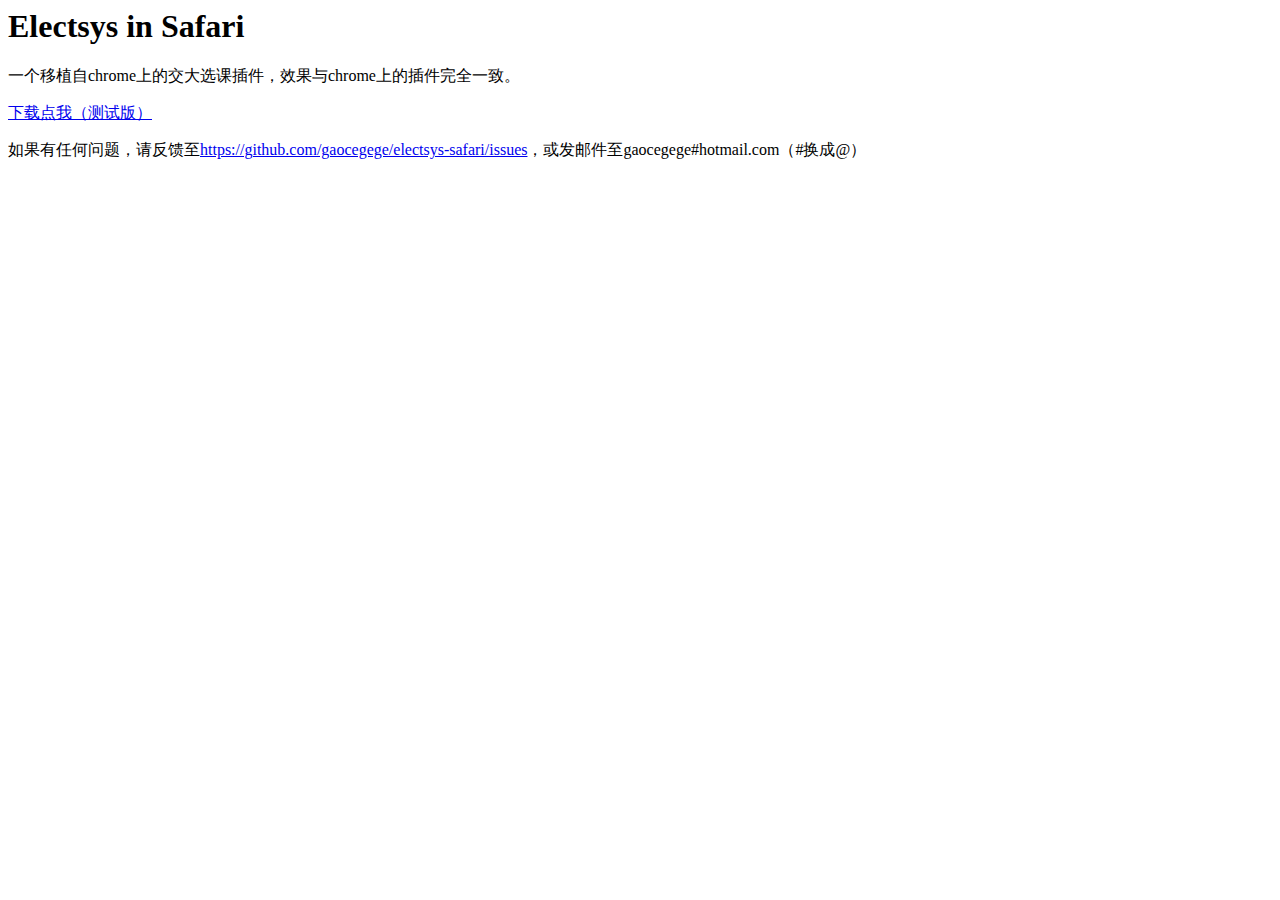
==== index.html @ a5b81544 "first version" ====
<html>

<head>
</head>

<body>
    <h1>Electsys in Safari</h1>
    <p>一个移植自chrome上的交大选课插件，效果与chrome上的插件完全一致。</p>
    <a href="./electsys.safariextz" target="_self">下载点我（测试版）</a>
    <p>如果有任何问题，请反馈至<a href="https://github.com/gaocegege/electsys-safari/issues">https://github.com/gaocegege/electsys-safari/issues</a>，或发邮件至<span>gaocegege#hotmail.com（#换成@）</span></p>
</body>

</html>
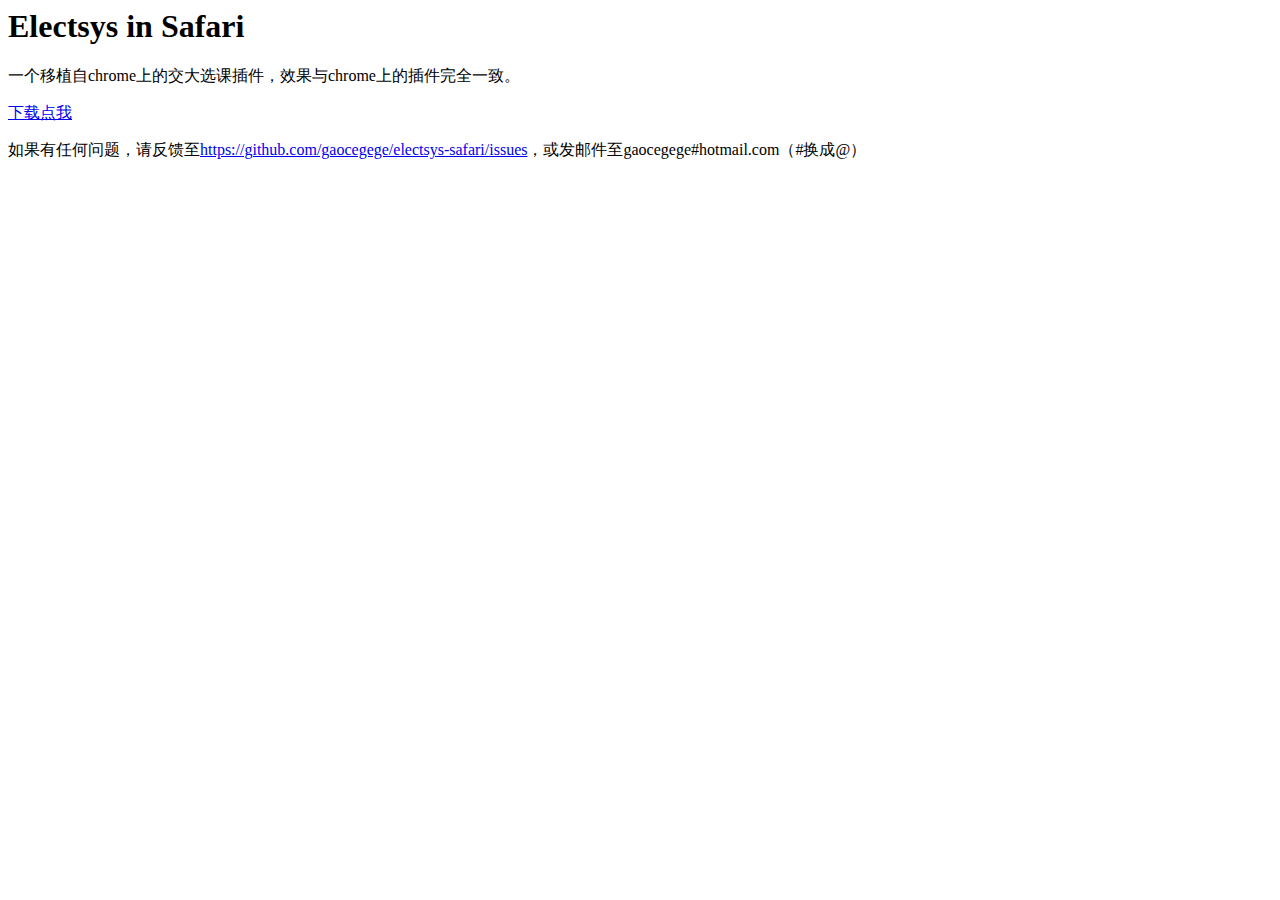
==== commit 11c0b80d: "update" ====
--- a/index.html
+++ b/index.html
@@ -6,8 +6,27 @@
 <body>
     <h1>Electsys in Safari</h1>
     <p>一个移植自chrome上的交大选课插件，效果与chrome上的插件完全一致。</p>
-    <a href="./electsys.safariextz" target="_self">下载点我（测试版）</a>
-    <p>如果有任何问题，请反馈至<a href="https://github.com/gaocegege/electsys-safari/issues">https://github.com/gaocegege/electsys-safari/issues</a>，或发邮件至<span>gaocegege#hotmail.com（#换成@）</span></p>
+    <a href="./electsys.safariextz" target="_self">下载点我</a>
+    <p>如果有任何问题，请反馈至<a href="https://github.com/gaocegege/electsys-safari/issues">https://github.com/gaocegege/electsys-safari/issues</a>，或发邮件至<span>gaocegege#hotmail.com（#换成@）</span>
+    </p>
+    <script>
+    (function(i, s, o, g, r, a, m) {
+        i['GoogleAnalyticsObject'] = r;
+        i[r] = i[r] || function() {
+            (i[r].q = i[r].q || []).push(arguments)
+        }, i[r].l = 1 * new Date();
+        a = s.createElement(o),
+            m = s.getElementsByTagName(o)[0];
+        a.async = 1;
+        a.src = g;
+        m.parentNode.insertBefore(a, m)
+    })(window, document, 'script', '//www.google-analytics.com/analytics.js', 'ga');
+
+    ga('create', 'UA-54253120-1', 'auto');
+    ga('require', 'linkid', 'linkid.js');
+    ga('require', 'displayfeatures');
+    ga('send', 'pageview');
+    </script>
 </body>
 
 </html>
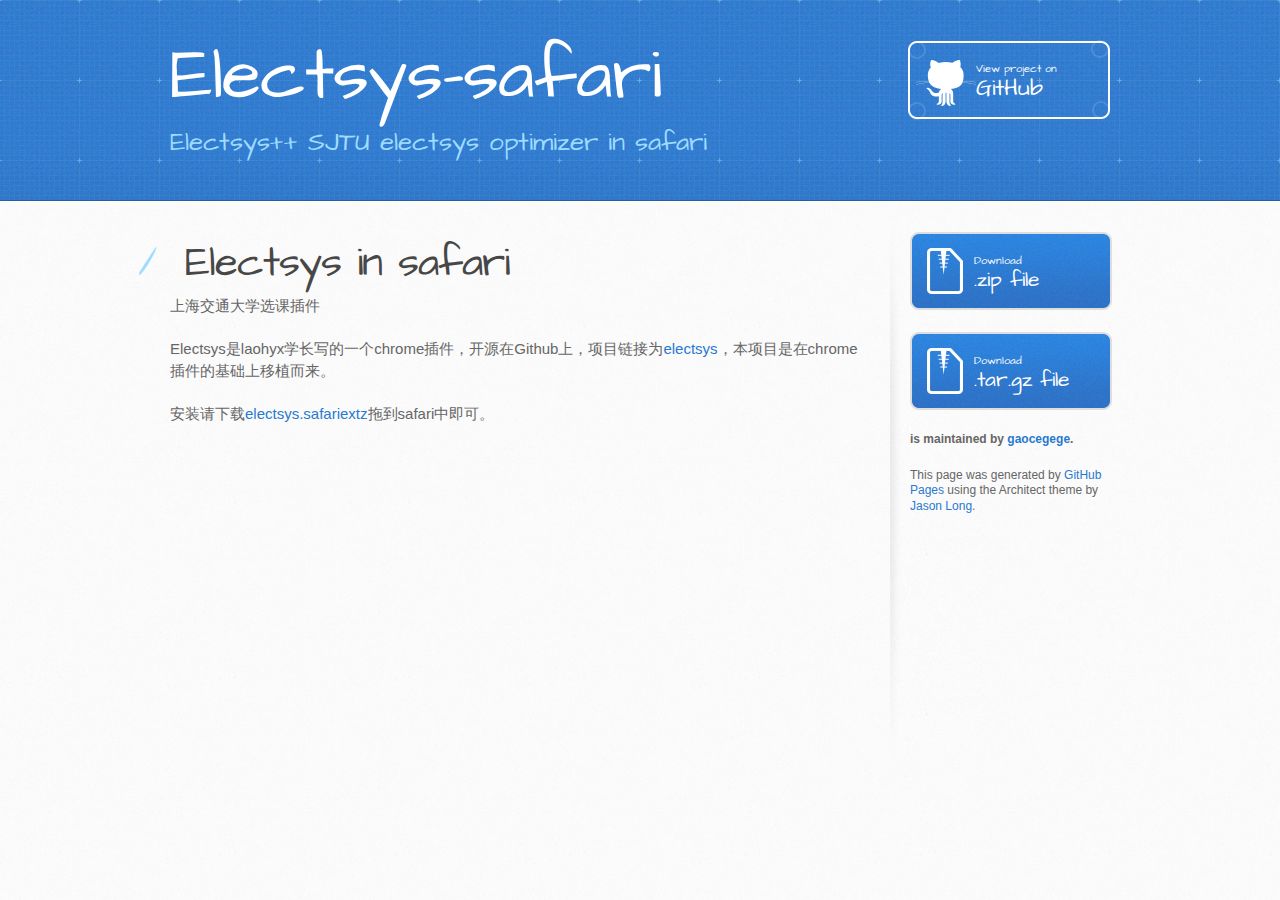
==== commit b8e54f8b: "Create gh-pages branch via GitHub" ====
--- a/index.html
+++ b/index.html
@@ -1,32 +1,70 @@
+<!DOCTYPE html>
 <html>
+  <head>
+    <meta charset='utf-8'>
+    <meta http-equiv="X-UA-Compatible" content="chrome=1">
+    <meta name="viewport" content="width=device-width, initial-scale=1, maximum-scale=1">
+    <link href='https://fonts.googleapis.com/css?family=Architects+Daughter' rel='stylesheet' type='text/css'>
+    <link rel="stylesheet" type="text/css" href="stylesheets/stylesheet.css" media="screen">
+    <link rel="stylesheet" type="text/css" href="stylesheets/github-light.css" media="screen">
+    <link rel="stylesheet" type="text/css" href="stylesheets/print.css" media="print">
 
-<head>
-</head>
+    <!--[if lt IE 9]>
+    <script src="//html5shiv.googlecode.com/svn/trunk/html5.js"></script>
+    <![endif]-->
 
-<body>
-    <h1>Electsys in Safari</h1>
-    <p>一个移植自chrome上的交大选课插件，效果与chrome上的插件完全一致。</p>
-    <a href="./electsys.safariextz" target="_self">下载点我</a>
-    <p>如果有任何问题，请反馈至<a href="https://github.com/gaocegege/electsys-safari/issues">https://github.com/gaocegege/electsys-safari/issues</a>，或发邮件至<span>gaocegege#hotmail.com（#换成@）</span>
-    </p>
-    <script>
-    (function(i, s, o, g, r, a, m) {
-        i['GoogleAnalyticsObject'] = r;
-        i[r] = i[r] || function() {
-            (i[r].q = i[r].q || []).push(arguments)
-        }, i[r].l = 1 * new Date();
-        a = s.createElement(o),
-            m = s.getElementsByTagName(o)[0];
-        a.async = 1;
-        a.src = g;
-        m.parentNode.insertBefore(a, m)
-    })(window, document, 'script', '//www.google-analytics.com/analytics.js', 'ga');
+    <title>Electsys-safari by gaocegege</title>
+  </head>
 
-    ga('create', 'UA-54253120-1', 'auto');
-    ga('require', 'linkid', 'linkid.js');
-    ga('require', 'displayfeatures');
-    ga('send', 'pageview');
-    </script>
-</body>
+  <body>
+    <header>
+      <div class="inner">
+        <h1>Electsys-safari</h1>
+        <h2>Electsys++ SJTU electsys optimizer in safari</h2>
+        <a href="https://github.com/gaocegege/electsys-safari" class="button"><small>View project on</small> GitHub</a>
+      </div>
+    </header>
 
+    <div id="content-wrapper">
+      <div class="inner clearfix">
+        <section id="main-content">
+          <h1>
+<a id="electsys-in-safari" class="anchor" href="#electsys-in-safari" aria-hidden="true"><span aria-hidden="true" class="octicon octicon-link"></span></a>Electsys in safari</h1>
+
+<p>上海交通大学选课插件</p>
+
+<p>Electsys是laohyx学长写的一个chrome插件，开源在Github上，项目链接为<a href="https://github.com/laohyx/electsys">electsys</a>，本项目是在chrome插件的基础上移植而来。</p>
+
+<p>安装请下载<a href="./electsys.safariextz">electsys.safariextz</a>拖到safari中即可。</p>
+        </section>
+
+        <aside id="sidebar">
+          <a href="https://github.com/gaocegege/electsys-safari/zipball/master" class="button">
+            <small>Download</small>
+            .zip file
+          </a>
+          <a href="https://github.com/gaocegege/electsys-safari/tarball/master" class="button">
+            <small>Download</small>
+            .tar.gz file
+          </a>
+
+          <p class="repo-owner"><a href="https://github.com/gaocegege/electsys-safari"></a> is maintained by <a href="https://github.com/gaocegege">gaocegege</a>.</p>
+
+          <p>This page was generated by <a href="https://pages.github.com">GitHub Pages</a> using the Architect theme by <a href="https://twitter.com/jasonlong">Jason Long</a>.</p>
+        </aside>
+      </div>
+    </div>
+
+            <script type="text/javascript">
+            var gaJsHost = (("https:" == document.location.protocol) ? "https://ssl." : "http://www.");
+            document.write(unescape("%3Cscript src='" + gaJsHost + "google-analytics.com/ga.js' type='text/javascript'%3E%3C/script%3E"));
+          </script>
+          <script type="text/javascript">
+            try {
+              var pageTracker = _gat._getTracker("UA-54253120-4");
+            pageTracker._trackPageview();
+            } catch(err) {}
+          </script>
+
+  </body>
 </html>
--- a/stylesheets/stylesheet.css
+++ b/stylesheets/stylesheet.css
@@ -0,0 +1,881 @@
+/*! normalize.css v3.0.2 | MIT License | git.io/normalize */
+
+/**
+ * 1. Set default font family to sans-serif.
+ * 2. Prevent iOS text size adjust after orientation change, without disabling
+ *    user zoom.
+ */
+
+html {
+  font-family: sans-serif; /* 1 */
+  -webkit-text-size-adjust: 100%; /* 2 */
+  -ms-text-size-adjust: 100%; /* 2 */
+}
+
+/**
+ * Remove default margin.
+ */
+
+body {
+  margin: 0;
+}
+
+/* HTML5 display definitions
+   ========================================================================== */
+
+/**
+ * Correct `block` display not defined for any HTML5 element in IE 8/9.
+ * Correct `block` display not defined for `details` or `summary` in IE 10/11
+ * and Firefox.
+ * Correct `block` display not defined for `main` in IE 11.
+ */
+
+article,
+aside,
+details,
+figcaption,
+figure,
+footer,
+header,
+hgroup,
+main,
+menu,
+nav,
+section,
+summary {
+  display: block;
+}
+
+/**
+ * 1. Correct `inline-block` display not defined in IE 8/9.
+ * 2. Normalize vertical alignment of `progress` in Chrome, Firefox, and Opera.
+ */
+
+audio,
+canvas,
+progress,
+video {
+  display: inline-block; /* 1 */
+  vertical-align: baseline; /* 2 */
+}
+
+/**
+ * Prevent modern browsers from displaying `audio` without controls.
+ * Remove excess height in iOS 5 devices.
+ */
+
+audio:not([controls]) {
+  display: none;
+  height: 0;
+}
+
+/**
+ * Address `[hidden]` styling not present in IE 8/9/10.
+ * Hide the `template` element in IE 8/9/11, Safari, and Firefox < 22.
+ */
+
+[hidden],
+template {
+  display: none;
+}
+
+/* Links
+   ========================================================================== */
+
+/**
+ * Remove the gray background color from active links in IE 10.
+ */
+
+a {
+  background-color: transparent;
+}
+
+/**
+ * Improve readability when focused and also mouse hovered in all browsers.
+ */
+
+a:active,
+a:hover {
+  outline: 0;
+}
+
+/* Text-level semantics
+   ========================================================================== */
+
+/**
+ * Address styling not present in IE 8/9/10/11, Safari, and Chrome.
+ */
+
+abbr[title] {
+  border-bottom: 1px dotted;
+}
+
+/**
+ * Address style set to `bolder` in Firefox 4+, Safari, and Chrome.
+ */
+
+b,
+strong {
+  font-weight: bold;
+}
+
+/**
+ * Address styling not present in Safari and Chrome.
+ */
+
+dfn {
+  font-style: italic;
+}
+
+/**
+ * Address variable `h1` font-size and margin within `section` and `article`
+ * contexts in Firefox 4+, Safari, and Chrome.
+ */
+
+h1 {
+  margin: 0.67em 0;
+  font-size: 2em;
+}
+
+/**
+ * Address styling not present in IE 8/9.
+ */
+
+mark {
+  color: #000;
+  background: #ff0;
+}
+
+/**
+ * Address inconsistent and variable font size in all browsers.
+ */
+
+small {
+  font-size: 80%;
+}
+
+/**
+ * Prevent `sub` and `sup` affecting `line-height` in all browsers.
+ */
+
+sub,
+sup {
+  position: relative;
+  font-size: 75%;
+  line-height: 0;
+  vertical-align: baseline;
+}
+
+sup {
+  top: -0.5em;
+}
+
+sub {
+  bottom: -0.25em;
+}
+
+/* Embedded content
+   ========================================================================== */
+
+/**
+ * Remove border when inside `a` element in IE 8/9/10.
+ */
+
+img {
+  border: 0;
+}
+
+/**
+ * Correct overflow not hidden in IE 9/10/11.
+ */
+
+svg:not(:root) {
+  overflow: hidden;
+}
+
+/* Grouping content
+   ========================================================================== */
+
+/**
+ * Address margin not present in IE 8/9 and Safari.
+ */
+
+figure {
+  margin: 1em 40px;
+}
+
+/**
+ * Address differences between Firefox and other browsers.
+ */
+
+hr {
+  height: 0;
+  -moz-box-sizing: content-box;
+  box-sizing: content-box;
+}
+
+/**
+ * Contain overflow in all browsers.
+ */
+
+pre {
+  overflow: auto;
+}
+
+/**
+ * Address odd `em`-unit font size rendering in all browsers.
+ */
+
+code,
+kbd,
+pre,
+samp {
+  font-family: monospace, monospace;
+  font-size: 1em;
+}
+
+/* Forms
+   ========================================================================== */
+
+/**
+ * Known limitation: by default, Chrome and Safari on OS X allow very limited
+ * styling of `select`, unless a `border` property is set.
+ */
+
+/**
+ * 1. Correct color not being inherited.
+ *    Known issue: affects color of disabled elements.
+ * 2. Correct font properties not being inherited.
+ * 3. Address margins set differently in Firefox 4+, Safari, and Chrome.
+ */
+
+button,
+input,
+optgroup,
+select,
+textarea {
+  margin: 0; /* 3 */
+  font: inherit; /* 2 */
+  color: inherit; /* 1 */
+}
+
+/**
+ * Address `overflow` set to `hidden` in IE 8/9/10/11.
+ */
+
+button {
+  overflow: visible;
+}
+
+/**
+ * Address inconsistent `text-transform` inheritance for `button` and `select`.
+ * All other form control elements do not inherit `text-transform` values.
+ * Correct `button` style inheritance in Firefox, IE 8/9/10/11, and Opera.
+ * Correct `select` style inheritance in Firefox.
+ */
+
+button,
+select {
+  text-transform: none;
+}
+
+/**
+ * 1. Avoid the WebKit bug in Android 4.0.* where (2) destroys native `audio`
+ *    and `video` controls.
+ * 2. Correct inability to style clickable `input` types in iOS.
+ * 3. Improve usability and consistency of cursor style between image-type
+ *    `input` and others.
+ */
+
+button,
+html input[type="button"], /* 1 */
+input[type="reset"],
+input[type="submit"] {
+  -webkit-appearance: button; /* 2 */
+  cursor: pointer; /* 3 */
+}
+
+/**
+ * Re-set default cursor for disabled elements.
+ */
+
+button[disabled],
+html input[disabled] {
+  cursor: default;
+}
+
+/**
+ * Remove inner padding and border in Firefox 4+.
+ */
+
+button::-moz-focus-inner,
+input::-moz-focus-inner {
+  padding: 0;
+  border: 0;
+}
+
+/**
+ * Address Firefox 4+ setting `line-height` on `input` using `!important` in
+ * the UA stylesheet.
+ */
+
+input {
+  line-height: normal;
+}
+
+/**
+ * It's recommended that you don't attempt to style these elements.
+ * Firefox's implementation doesn't respect box-sizing, padding, or width.
+ *
+ * 1. Address box sizing set to `content-box` in IE 8/9/10.
+ * 2. Remove excess padding in IE 8/9/10.
+ */
+
+input[type="checkbox"],
+input[type="radio"] {
+  box-sizing: border-box; /* 1 */
+  padding: 0; /* 2 */
+}
+
+/**
+ * Fix the cursor style for Chrome's increment/decrement buttons. For certain
+ * `font-size` values of the `input`, it causes the cursor style of the
+ * decrement button to change from `default` to `text`.
+ */
+
+input[type="number"]::-webkit-inner-spin-button,
+input[type="number"]::-webkit-outer-spin-button {
+  height: auto;
+}
+
+/**
+ * 1. Address `appearance` set to `searchfield` in Safari and Chrome.
+ * 2. Address `box-sizing` set to `border-box` in Safari and Chrome
+ *    (include `-moz` to future-proof).
+ */
+
+input[type="search"] {
+  -webkit-box-sizing: content-box; /* 2 */
+  -moz-box-sizing: content-box;
+  box-sizing: content-box;
+  -webkit-appearance: textfield; /* 1 */
+}
+
+/**
+ * Remove inner padding and search cancel button in Safari and Chrome on OS X.
+ * Safari (but not Chrome) clips the cancel button when the search input has
+ * padding (and `textfield` appearance).
+ */
+
+input[type="search"]::-webkit-search-cancel-button,
+input[type="search"]::-webkit-search-decoration {
+  -webkit-appearance: none;
+}
+
+/**
+ * Define consistent border, margin, and padding.
+ */
+
+fieldset {
+  padding: 0.35em 0.625em 0.75em;
+  margin: 0 2px;
+  border: 1px solid #c0c0c0;
+}
+
+/**
+ * 1. Correct `color` not being inherited in IE 8/9/10/11.
+ * 2. Remove padding so people aren't caught out if they zero out fieldsets.
+ */
+
+legend {
+  padding: 0; /* 2 */
+  border: 0; /* 1 */
+}
+
+/**
+ * Remove default vertical scrollbar in IE 8/9/10/11.
+ */
+
+textarea {
+  overflow: auto;
+}
+
+/**
+ * Don't inherit the `font-weight` (applied by a rule above).
+ * NOTE: the default cannot safely be changed in Chrome and Safari on OS X.
+ */
+
+optgroup {
+  font-weight: bold;
+}
+
+/* Tables
+   ========================================================================== */
+
+/**
+ * Remove most spacing between table cells.
+ */
+
+table {
+  border-spacing: 0;
+  border-collapse: collapse;
+}
+
+td,
+th {
+  padding: 0;
+}
+
+/* LAYOUT STYLES */
+body {
+  font-family: 'Helvetica Neue', Helvetica, Arial, serif;
+  font-size: 15px;
+  font-weight: 400;
+  line-height: 1.5;
+  color: #666;
+  background: #fafafa url(../images/body-bg.jpg) 0 0 repeat;
+}
+
+p {
+  margin-top: 0;
+}
+
+a {
+  color: #2879d0;
+}
+a:hover {
+  color: #2268b2;
+}
+
+header {
+  padding-top: 40px;
+  padding-bottom: 40px;
+  font-family: 'Architects Daughter', 'Helvetica Neue', Helvetica, Arial, serif;
+  background: #2e7bcf url(../images/header-bg.jpg) 0 0 repeat-x;
+  border-bottom: solid 1px #275da1;
+}
+
+header h1 {
+  width: 540px;
+  margin-top: 0;
+  margin-bottom: 0.2em;
+  font-size: 72px;
+  font-weight: normal;
+  line-height: 1;
+  color: #fff;
+  letter-spacing: -1px;
+}
+
+header h2 {
+  width: 540px;
+  margin-top: 0;
+  margin-bottom: 0;
+  font-size: 26px;
+  font-weight: normal;
+  line-height: 1.3;
+  color: #9ddcff;
+  letter-spacing: 0;
+}
+
+.inner {
+  position: relative;
+  width: 940px;
+  margin: 0 auto;
+}
+
+#content-wrapper {
+  padding-top: 30px;
+  border-top: solid 1px #fff;
+}
+
+#main-content {
+  float: left;
+  width: 690px;
+}
+
+#main-content img {
+  max-width: 100%;
+}
+
+aside#sidebar {
+  float: right;
+  width: 200px;
+  min-height: 504px;
+  padding-left: 20px;
+  font-size: 12px;
+  line-height: 1.3;
+  background: transparent url(../images/sidebar-bg.jpg) 0 0 no-repeat;
+}
+
+aside#sidebar p.repo-owner,
+aside#sidebar p.repo-owner a {
+  font-weight: bold;
+}
+
+#downloads {
+  margin-bottom: 40px;
+}
+
+a.button {
+  width: 134px;
+  height: 58px;
+  padding-top: 22px;
+  padding-left: 68px;
+  font-family: 'Architects Daughter', 'Helvetica Neue', Helvetica, Arial, serif;
+  font-size: 23px;
+  line-height: 1.2;
+  color: #fff;
+}
+a.button small {
+  display: block;
+  font-size: 11px;
+}
+header a.button {
+  position: absolute;
+  top: 0;
+  right: 0;
+  background: transparent url(../images/github-button.png) 0 0 no-repeat;
+}
+aside a.button {
+  display: block;
+  width: 138px;
+  padding-left: 64px;
+  margin-bottom: 20px;
+  font-size: 21px;
+  background: transparent url(../images/download-button.png) 0 0 no-repeat;
+}
+
+code, pre {
+  margin-bottom: 30px;
+  font-family: Monaco, "Bitstream Vera Sans Mono", "Lucida Console", Terminal, monospace;
+  font-size: 13px;
+  color: #222;
+}
+
+code {
+  padding: 0 3px;
+  background-color: #f2f8fc;
+  border: solid 1px #dbe7f3;
+}
+
+pre {
+  padding: 20px;
+  overflow: auto;
+  text-shadow: none;
+  background: #fff;
+  border: solid 1px #f2f2f2;
+}
+pre code {
+  padding: 0;
+  color: #2879d0;
+  background-color: #fff;
+  border: none;
+}
+
+ul, ol, dl {
+  margin-bottom: 20px;
+}
+
+
+/* COMMON STYLES */
+
+hr {
+  height: 0;
+  margin-top: 1em;
+  margin-bottom: 1em;
+  border: 0;
+  border-top: solid 1px #ddd;
+}
+
+table {
+  width: 100%;
+  border: 1px solid #ebebeb;
+}
+
+th {
+  font-weight: 500;
+}
+
+td {
+  font-weight: 300;
+  text-align: center;
+  border: 1px solid #ebebeb;
+}
+
+form {
+  padding: 20px;
+  background: #f2f2f2;
+
+}
+
+
+/* GENERAL ELEMENT TYPE STYLES */
+
+#main-content h1 {
+  margin-top: 0;
+  margin-bottom: 0;
+  font-family: 'Architects Daughter', 'Helvetica Neue', Helvetica, Arial, serif;
+  font-size: 2.8em;
+  font-weight: normal;
+  color: #474747;
+  text-indent: 6px;
+  letter-spacing: -1px;
+}
+
+#main-content h1:before {
+  padding-right: 0.3em;
+  margin-left: -0.9em;
+  color: #9ddcff;
+  content: "/";
+}
+
+#main-content h2 {
+  margin-bottom: 8px;
+  font-family: 'Architects Daughter', 'Helvetica Neue', Helvetica, Arial, serif;
+  font-size: 22px;
+  font-weight: bold;
+  color: #474747;
+  text-indent: 4px;
+}
+#main-content h2:before {
+  padding-right: 0.3em;
+  margin-left: -1.5em;
+  content: "//";
+  color: #9ddcff;
+}
+
+#main-content h3 {
+  margin-top: 24px;
+  margin-bottom: 8px;
+  font-family: 'Architects Daughter', 'Helvetica Neue', Helvetica, Arial, serif;
+  font-size: 18px;
+  font-weight: bold;
+  color: #474747;
+  text-indent: 3px;
+}
+
+#main-content h3:before {
+  padding-right: 0.3em;
+  margin-left: -2em;
+  content: "///";
+  color: #9ddcff;
+}
+
+#main-content h4 {
+  margin-bottom: 8px;
+  font-family: 'Architects Daughter', 'Helvetica Neue', Helvetica, Arial, serif;
+  font-size: 15px;
+  font-weight: bold;
+  color: #474747;
+  text-indent: 3px;
+}
+
+h4:before {
+  padding-right: 0.3em;
+  margin-left: -2.8em;
+  content: "////";
+  color: #9ddcff;
+}
+
+#main-content h5 {
+  margin-bottom: 8px;
+  font-family: 'Architects Daughter', 'Helvetica Neue', Helvetica, Arial, serif;
+  font-size: 14px;
+  color: #474747;
+  text-indent: 3px;
+}
+h5:before {
+  padding-right: 0.3em;
+  margin-left: -3.2em;
+  content: "/////";
+  color: #9ddcff;
+}
+
+#main-content h6 {
+  margin-bottom: 8px;
+  font-family: 'Architects Daughter', 'Helvetica Neue', Helvetica, Arial, serif;
+  font-size: .8em;
+  color: #474747;
+  text-indent: 3px;
+}
+h6:before {
+  padding-right: 0.3em;
+  margin-left: -3.7em;
+  content: "//////";
+  color: #9ddcff;
+}
+
+p {
+  margin-bottom: 20px;
+}
+
+a {
+  text-decoration: none;
+}
+
+p a {
+  font-weight: 400;
+}
+
+blockquote {
+  padding: 0 0 0 30px;
+  margin-bottom: 20px;
+  font-size: 1.6em;
+  border-left: 10px solid #e9e9e9;
+}
+
+ul {
+  list-style-position: inside;
+  list-style: disc;
+  padding-left: 20px;
+}
+
+ol {
+  list-style-position: inside;
+  list-style: decimal;
+  padding-left: 3px;
+}
+
+dl dd {
+  font-style: italic;
+  font-weight: 100;
+}
+
+footer {
+  padding-top: 20px;
+  padding-bottom: 30px;
+  margin-top: 40px;
+  font-size: 13px;
+  color: #aaa;
+  background: transparent url('../images/hr.png') 0 0 no-repeat;
+}
+
+footer a {
+  color: #666;
+}
+footer a:hover {
+  color: #444;
+}
+
+/* MISC */
+.clearfix:after {
+  display: block;
+  height: 0;
+  clear: both;
+  visibility: hidden;
+  content: '.';
+}
+
+.clearfix {display: inline-block;}
+* html .clearfix {height: 1%;}
+.clearfix {display: block;}
+
+/* #Media Queries
+================================================== */
+
+/* Smaller than standard 960 (devices and browsers) */
+@media only screen and (max-width: 959px) { }
+
+/* Tablet Portrait size to standard 960 (devices and browsers) */
+@media only screen and (min-width: 768px) and (max-width: 959px) {
+  .inner {
+    width: 740px;
+  }
+  header h1, header h2 {
+    width: 340px;
+  }
+  header h1 {
+    font-size: 60px;
+  }
+  header h2 {
+    font-size: 30px;
+  }
+  #main-content {
+    width: 490px;
+  }
+  #main-content h1:before,
+  #main-content h2:before,
+  #main-content h3:before,
+  #main-content h4:before,
+  #main-content h5:before,
+  #main-content h6:before {
+    padding-right: 0;
+    margin-left: 0;
+    content: none;
+  }
+}
+
+/* All Mobile Sizes (devices and browser) */
+@media only screen and (max-width: 767px) {
+  .inner {
+    width: 93%;
+  }
+  header {
+    padding: 20px 0;
+  }
+  header .inner {
+    position: relative;
+  }
+  header h1, header h2 {
+    width: 100%;
+  }
+  header h1 {
+    font-size: 48px;
+  }
+  header h2 {
+    font-size: 24px;
+  }
+  header a.button {
+    position: relative;
+    display: inline-block;
+    width: auto;
+    height: auto;
+    padding: 5px 10px;
+    margin-top: 15px;
+    font-size: 13px;
+    line-height: 1;
+    color: #2879d0;
+    text-align: center;
+    background-color: #9ddcff;
+    background-image: none;
+    border-radius: 5px;
+    -moz-border-radius: 5px;
+    -webkit-border-radius: 5px;
+  }
+  header a.button small {
+    display: inline;
+    font-size: 13px;
+  }
+  #main-content,
+  aside#sidebar {
+    float: none;
+    width: 100% ! important;
+  }
+  aside#sidebar {
+    min-height: 0;
+    padding: 20px 0;
+    margin-top: 20px;
+    background-image: none;
+    border-top: solid 1px #ddd;
+  }
+  aside#sidebar a.button {
+    display: none;
+  }
+  #main-content h1:before,
+  #main-content h2:before,
+  #main-content h3:before,
+  #main-content h4:before,
+  #main-content h5:before,
+  #main-content h6:before {
+    padding-right: 0;
+    margin-left: 0;
+    content: none;
+  }
+}
+
+/* Mobile Landscape Size to Tablet Portrait (devices and browsers) */
+@media only screen and (min-width: 480px) and (max-width: 767px) { }
+
+/* Mobile Portrait Size to Mobile Landscape Size (devices and browsers) */
+@media only screen and (max-width: 479px) { }
+
--- a/stylesheets/github-light.css
+++ b/stylesheets/github-light.css
@@ -0,0 +1,116 @@
+/*
+   Copyright 2014 GitHub Inc.
+
+   Licensed under the Apache License, Version 2.0 (the "License");
+   you may not use this file except in compliance with the License.
+   You may obtain a copy of the License at
+
+       http://www.apache.org/licenses/LICENSE-2.0
+
+   Unless required by applicable law or agreed to in writing, software
+   distributed under the License is distributed on an "AS IS" BASIS,
+   WITHOUT WARRANTIES OR CONDITIONS OF ANY KIND, either express or implied.
+   See the License for the specific language governing permissions and
+   limitations under the License.
+
+*/
+
+.pl-c /* comment */ {
+  color: #969896;
+}
+
+.pl-c1      /* constant, markup.raw, meta.diff.header, meta.module-reference, meta.property-name, support, support.constant, support.variable, variable.other.constant */,
+.pl-s .pl-v /* string variable */ {
+  color: #0086b3;
+}
+
+.pl-e  /* entity */,
+.pl-en /* entity.name */ {
+  color: #795da3;
+}
+
+.pl-s .pl-s1 /* string source */,
+.pl-smi      /* storage.modifier.import, storage.modifier.package, storage.type.java, variable.other, variable.parameter.function */ {
+  color: #333;
+}
+
+.pl-ent /* entity.name.tag */ {
+  color: #63a35c;
+}
+
+.pl-k /* keyword, storage, storage.type */ {
+  color: #a71d5d;
+}
+
+.pl-pds              /* punctuation.definition.string, string.regexp.character-class */,
+.pl-s                /* string */,
+.pl-s .pl-pse .pl-s1 /* string punctuation.section.embedded source */,
+.pl-sr               /* string.regexp */,
+.pl-sr .pl-cce       /* string.regexp constant.character.escape */,
+.pl-sr .pl-sra       /* string.regexp string.regexp.arbitrary-repitition */,
+.pl-sr .pl-sre       /* string.regexp source.ruby.embedded */ {
+  color: #183691;
+}
+
+.pl-v /* variable */ {
+  color: #ed6a43;
+}
+
+.pl-id /* invalid.deprecated */ {
+  color: #b52a1d;
+}
+
+.pl-ii /* invalid.illegal */ {
+  background-color: #b52a1d;
+  color: #f8f8f8;
+}
+
+.pl-sr .pl-cce /* string.regexp constant.character.escape */ {
+  color: #63a35c;
+  font-weight: bold;
+}
+
+.pl-ml /* markup.list */ {
+  color: #693a17;
+}
+
+.pl-mh        /* markup.heading */,
+.pl-mh .pl-en /* markup.heading entity.name */,
+.pl-ms        /* meta.separator */ {
+  color: #1d3e81;
+  font-weight: bold;
+}
+
+.pl-mq /* markup.quote */ {
+  color: #008080;
+}
+
+.pl-mi /* markup.italic */ {
+  color: #333;
+  font-style: italic;
+}
+
+.pl-mb /* markup.bold */ {
+  color: #333;
+  font-weight: bold;
+}
+
+.pl-md /* markup.deleted, meta.diff.header.from-file */ {
+  background-color: #ffecec;
+  color: #bd2c00;
+}
+
+.pl-mi1 /* markup.inserted, meta.diff.header.to-file */ {
+  background-color: #eaffea;
+  color: #55a532;
+}
+
+.pl-mdr /* meta.diff.range */ {
+  color: #795da3;
+  font-weight: bold;
+}
+
+.pl-mo /* meta.output */ {
+  color: #1d3e81;
+}
+
--- a/stylesheets/print.css
+++ b/stylesheets/print.css
@@ -0,0 +1,228 @@
+html, body, div, span, applet, object, iframe,
+h1, h2, h3, h4, h5, h6, p, blockquote, pre,
+a, abbr, acronym, address, big, cite, code,
+del, dfn, em, img, ins, kbd, q, s, samp,
+small, strike, strong, sub, sup, tt, var,
+b, u, i, center,
+dl, dt, dd, ol, ul, li,
+fieldset, form, label, legend,
+table, caption, tbody, tfoot, thead, tr, th, td,
+article, aside, canvas, details, embed,
+figure, figcaption, footer, header, hgroup,
+menu, nav, output, ruby, section, summary,
+time, mark, audio, video {
+  padding: 0;
+  margin: 0;
+  font: inherit;
+  font-size: 100%;
+  vertical-align: baseline;
+  border: 0;
+}
+/* HTML5 display-role reset for older browsers */
+article, aside, details, figcaption, figure,
+footer, header, hgroup, menu, nav, section {
+  display: block;
+}
+body {
+  line-height: 1;
+}
+ol, ul {
+  list-style: none;
+}
+blockquote, q {
+  quotes: none;
+}
+blockquote:before, blockquote:after,
+q:before, q:after {
+  content: '';
+  content: none;
+}
+table {
+  border-spacing: 0;
+  border-collapse: collapse;
+}
+body {
+  font-family: 'Helvetica Neue', Helvetica, Arial, serif;
+  font-size: 13px;
+  line-height: 1.5;
+  color: #000;
+}
+
+a {
+  font-weight: bold;
+  color: #d5000d;
+}
+
+header {
+  padding-top: 35px;
+  padding-bottom: 10px;
+}
+
+header h1 {
+  font-size: 48px;
+  font-weight: bold;
+  line-height: 1.2;
+  color: #303030;
+  letter-spacing: -1px;
+}
+
+header h2 {
+  font-size: 24px;
+  font-weight: normal;
+  line-height: 1.3;
+  color: #aaa;
+  letter-spacing: -1px;
+}
+#downloads {
+  display: none;
+}
+#main_content {
+  padding-top: 20px;
+}
+
+code, pre {
+  margin-bottom: 30px;
+  font-family: Monaco, "Bitstream Vera Sans Mono", "Lucida Console", Terminal;
+  font-size: 12px;
+  color: #222;
+}
+
+code {
+  padding: 0 3px;
+}
+
+pre {
+  padding: 20px;
+  overflow: auto;
+  border: solid 1px #ddd;
+}
+pre code {
+  padding: 0;
+}
+
+ul, ol, dl {
+  margin-bottom: 20px;
+}
+
+
+/* COMMON STYLES */
+
+table {
+  width: 100%;
+  border: 1px solid #ebebeb;
+}
+
+th {
+  font-weight: 500;
+}
+
+td {
+  font-weight: 300;
+  text-align: center;
+  border: 1px solid #ebebeb;
+}
+
+form {
+  padding: 20px;
+  background: #f2f2f2;
+
+}
+
+
+/* GENERAL ELEMENT TYPE STYLES */
+
+h1 {
+  font-size: 2.8em;
+}
+
+h2 {
+  margin-bottom: 8px;
+  font-size: 22px;
+  font-weight: bold;
+  color: #303030;
+}
+
+h3 {
+  margin-bottom: 8px;
+  font-size: 18px;
+  font-weight: bold;
+  color: #d5000d;
+}
+
+h4 {
+  font-size: 16px;
+  font-weight: bold;
+  color: #303030;
+}
+
+h5 {
+  font-size: 1em;
+  color: #303030;
+}
+
+h6 {
+  font-size: .8em;
+  color: #303030;
+}
+
+p {
+  margin-bottom: 20px;
+  font-weight: 300;
+}
+
+a {
+  text-decoration: none;
+}
+
+p a {
+  font-weight: 400;
+}
+
+blockquote {
+  padding: 0 0 0 30px;
+  margin-bottom: 20px;
+  font-size: 1.6em;
+  border-left: 10px solid #e9e9e9;
+}
+
+ul li {
+  padding-left: 20px;
+  list-style-position: inside;
+  list-style: disc;
+}
+
+ol li {
+  padding-left: 3px;
+  list-style-position: inside;
+  list-style: decimal;
+}
+
+dl dd {
+  font-style: italic;
+  font-weight: 100;
+}
+
+footer {
+  padding-top: 20px;
+  padding-bottom: 30px;
+  margin-top: 40px;
+  font-size: 13px;
+  color: #aaa;
+}
+
+footer a {
+  color: #666;
+}
+
+/* MISC */
+.clearfix:after {
+  display: block;
+  height: 0;
+  clear: both;
+  visibility: hidden;
+  content: '.';
+}
+
+.clearfix {display: inline-block;}
+* html .clearfix {height: 1%;}
+.clearfix {display: block;}
